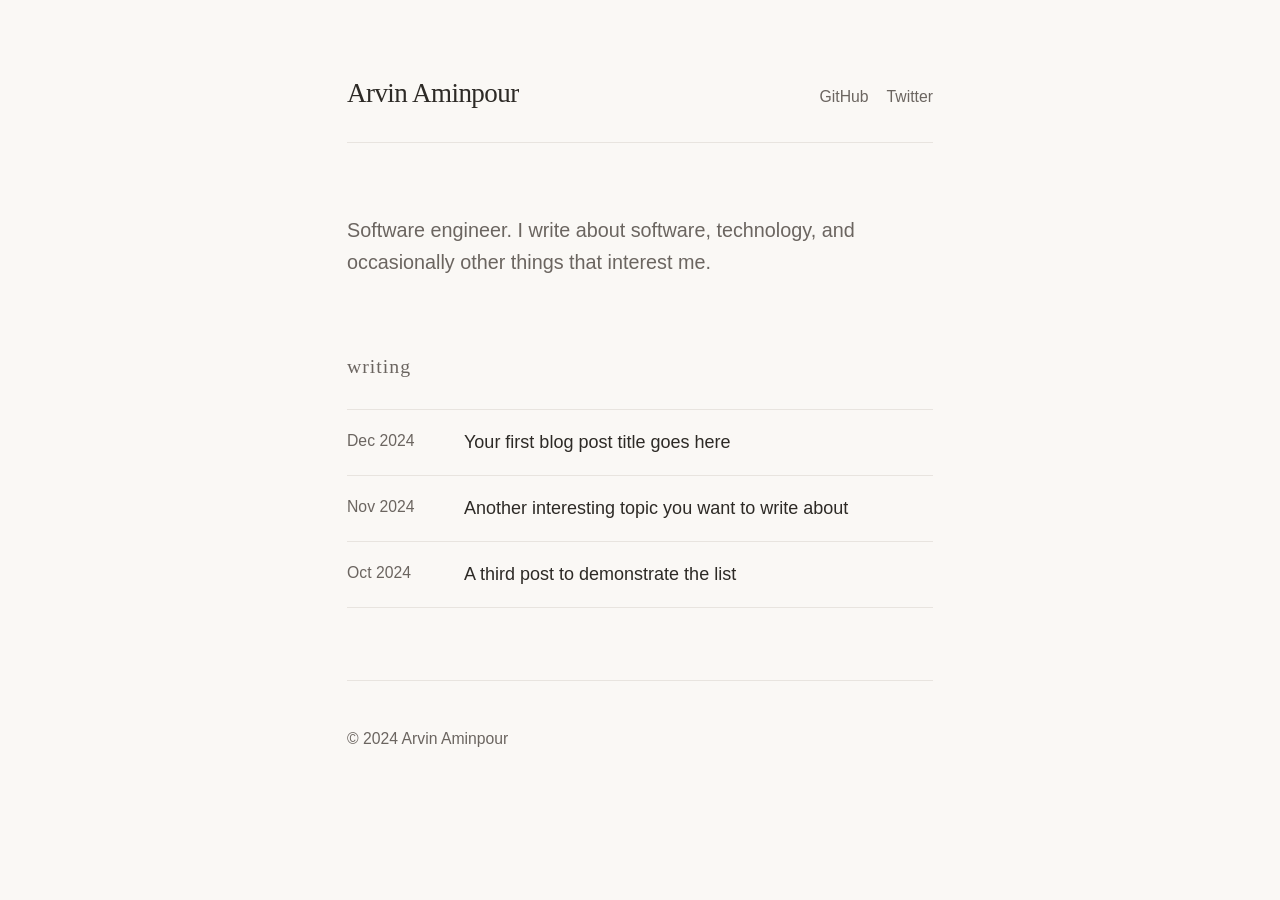
==== index.html @ 34701ad2 "initial site setup static personal website with warm neutral design. includes homepage, blog post te" ====
<!DOCTYPE html>
<html lang="en">
<head>
    <meta charset="UTF-8">
    <meta name="viewport" content="width=device-width, initial-scale=1.0">
    <meta name="description" content="Arvin Aminpour - Software Engineer. Writing about software, technology, and ideas.">
    <title>Arvin Aminpour</title>
    <link rel="stylesheet" href="style.css">
    <link rel="icon" href="data:image/svg+xml,<svg xmlns='http://www.w3.org/2000/svg' viewBox='0 0 100 100'><text y='.9em' font-size='90'>A</text></svg>">
</head>
<body>
    <div class="container">
        <header>
            <h1 class="site-title"><a href="/">Arvin Aminpour</a></h1>
            <nav class="social-links">
                <a href="https://github.com/arvin" target="_blank" rel="noopener">GitHub</a>
                <a href="https://twitter.com/arvin" target="_blank" rel="noopener">Twitter</a>
            </nav>
        </header>

        <main>
            <section class="about">
                <p>
                    Software engineer. I write about software, technology, and occasionally other things that interest me.
                </p>
            </section>

            <section class="posts">
                <h2>Writing</h2>
                <ul class="post-list">
                    <li class="post-item">
                        <time datetime="2024-12-15">Dec 2024</time>
                        <a href="/posts/example-post.html">Your first blog post title goes here</a>
                    </li>
                    <li class="post-item">
                        <time datetime="2024-11-20">Nov 2024</time>
                        <a href="/posts/another-post.html">Another interesting topic you want to write about</a>
                    </li>
                    <li class="post-item">
                        <time datetime="2024-10-05">Oct 2024</time>
                        <a href="/posts/third-post.html">A third post to demonstrate the list</a>
                    </li>
                </ul>
            </section>
        </main>

        <footer>
            <p>&copy; 2024 Arvin Aminpour</p>
        </footer>
    </div>
</body>
</html>
---- style.css ----
/*
 * Arvin Aminpour - Personal Website
 * Warm neutral minimalist design
 */

:root {
    --color-bg: #faf8f5;
    --color-bg-alt: #f5f2ed;
    --color-text: #2d2a26;
    --color-text-muted: #6b6560;
    --color-accent: #9c6644;
    --color-accent-hover: #7d5236;
    --color-border: #e8e4df;

    --font-serif: Georgia, 'Times New Roman', serif;
    --font-sans: -apple-system, BlinkMacSystemFont, 'Segoe UI', Roboto, sans-serif;

    --max-width: 640px;
    --spacing-xs: 0.5rem;
    --spacing-sm: 1rem;
    --spacing-md: 1.5rem;
    --spacing-lg: 2.5rem;
    --spacing-xl: 4rem;
}

* {
    margin: 0;
    padding: 0;
    box-sizing: border-box;
}

html {
    font-size: 18px;
    -webkit-font-smoothing: antialiased;
    -moz-osx-font-smoothing: grayscale;
}

body {
    font-family: var(--font-sans);
    background-color: var(--color-bg);
    color: var(--color-text);
    line-height: 1.6;
    min-height: 100vh;
}

.container {
    max-width: var(--max-width);
    margin: 0 auto;
    padding: var(--spacing-xl) var(--spacing-md);
}

/* Header */
header {
    display: flex;
    justify-content: space-between;
    align-items: baseline;
    margin-bottom: var(--spacing-xl);
    padding-bottom: var(--spacing-md);
    border-bottom: 1px solid var(--color-border);
}

.site-title {
    font-family: var(--font-serif);
    font-size: 1.5rem;
    font-weight: 400;
    letter-spacing: -0.02em;
}

.site-title a {
    color: var(--color-text);
    text-decoration: none;
}

.site-title a:hover {
    color: var(--color-accent);
}

.social-links {
    display: flex;
    gap: var(--spacing-sm);
}

.social-links a {
    color: var(--color-text-muted);
    text-decoration: none;
    font-size: 0.875rem;
    transition: color 0.15s ease;
}

.social-links a:hover {
    color: var(--color-accent);
}

/* Main content */
main {
    margin-bottom: var(--spacing-xl);
}

/* About section */
.about {
    margin-bottom: var(--spacing-xl);
}

.about p {
    font-size: 1.1rem;
    color: var(--color-text-muted);
    max-width: 55ch;
}

/* Posts section */
.posts h2 {
    font-family: var(--font-serif);
    font-size: 1.1rem;
    font-weight: 400;
    color: var(--color-text-muted);
    margin-bottom: var(--spacing-md);
    text-transform: lowercase;
    letter-spacing: 0.05em;
}

.post-list {
    list-style: none;
}

.post-item {
    display: flex;
    gap: var(--spacing-md);
    padding: var(--spacing-sm) 0;
    border-bottom: 1px solid var(--color-border);
}

.post-item:first-child {
    border-top: 1px solid var(--color-border);
}

.post-item time {
    flex-shrink: 0;
    width: 5rem;
    font-size: 0.875rem;
    color: var(--color-text-muted);
    font-variant-numeric: tabular-nums;
}

.post-item a {
    color: var(--color-text);
    text-decoration: none;
    transition: color 0.15s ease;
}

.post-item a:hover {
    color: var(--color-accent);
}

/* Footer */
footer {
    padding-top: var(--spacing-lg);
    border-top: 1px solid var(--color-border);
}

footer p {
    font-size: 0.875rem;
    color: var(--color-text-muted);
}

/* Responsive adjustments */
@media (max-width: 600px) {
    html {
        font-size: 16px;
    }

    .container {
        padding: var(--spacing-lg) var(--spacing-sm);
    }

    header {
        flex-direction: column;
        gap: var(--spacing-sm);
        align-items: flex-start;
    }

    .post-item {
        flex-direction: column;
        gap: var(--spacing-xs);
    }

    .post-item time {
        width: auto;
    }
}

/* Link styles for body text */
main p a {
    color: var(--color-accent);
    text-decoration: underline;
    text-decoration-color: var(--color-border);
    text-underline-offset: 2px;
    transition: text-decoration-color 0.15s ease;
}

main p a:hover {
    text-decoration-color: var(--color-accent);
}

/* Selection styling */
::selection {
    background-color: var(--color-accent);
    color: var(--color-bg);
}
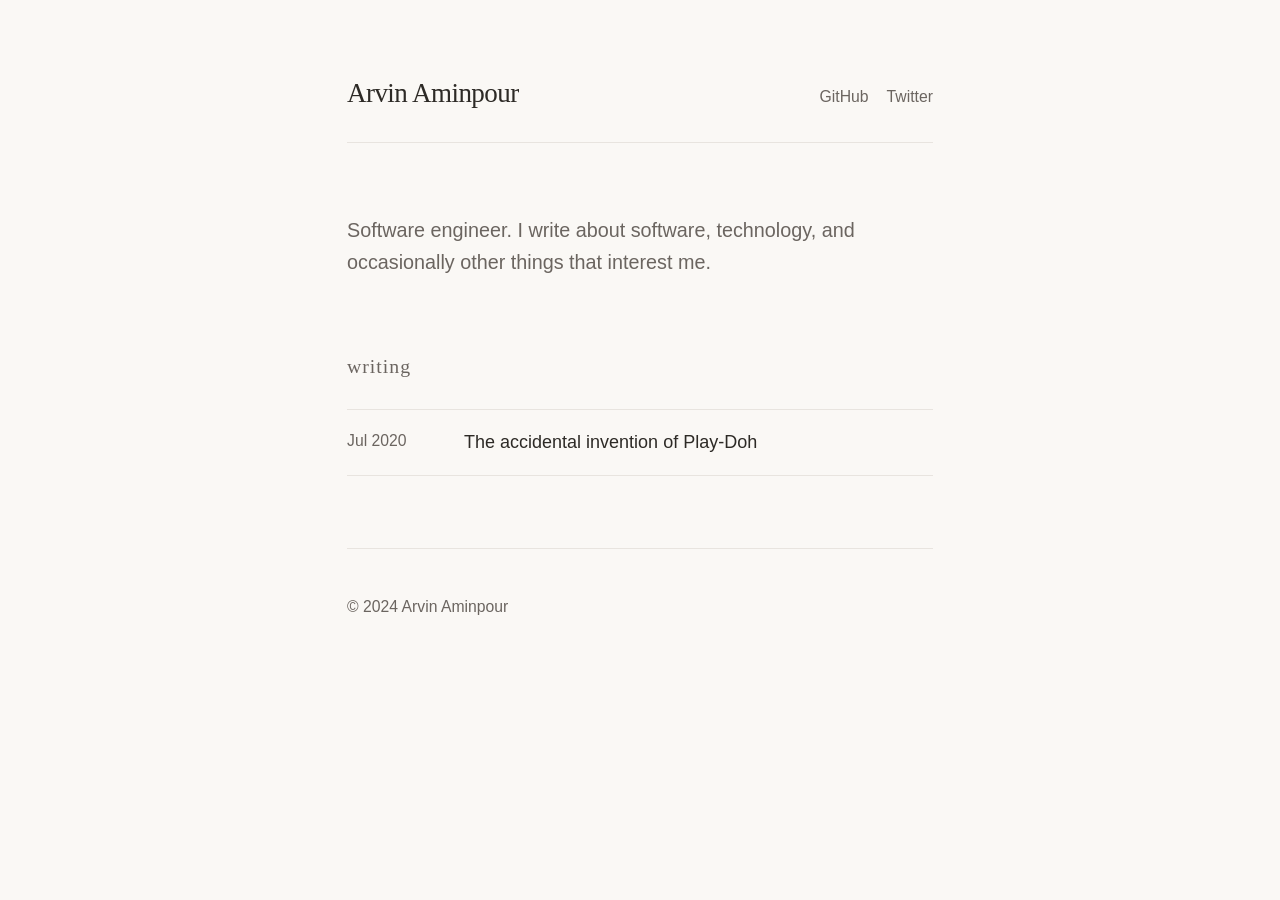
==== commit 9d8cec30: "add play-doh post, remove placeholder content" ====
--- a/index.html
+++ b/index.html
@@ -29,16 +29,8 @@
                 <h2>Writing</h2>
                 <ul class="post-list">
                     <li class="post-item">
-                        <time datetime="2024-12-15">Dec 2024</time>
-                        <a href="/posts/example-post.html">Your first blog post title goes here</a>
-                    </li>
-                    <li class="post-item">
-                        <time datetime="2024-11-20">Nov 2024</time>
-                        <a href="/posts/another-post.html">Another interesting topic you want to write about</a>
-                    </li>
-                    <li class="post-item">
-                        <time datetime="2024-10-05">Oct 2024</time>
-                        <a href="/posts/third-post.html">A third post to demonstrate the list</a>
+                        <time datetime="2020-07-12">Jul 2020</time>
+                        <a href="/posts/accidental-invention-of-play-doh.html">The accidental invention of Play-Doh</a>
                     </li>
                 </ul>
             </section>
